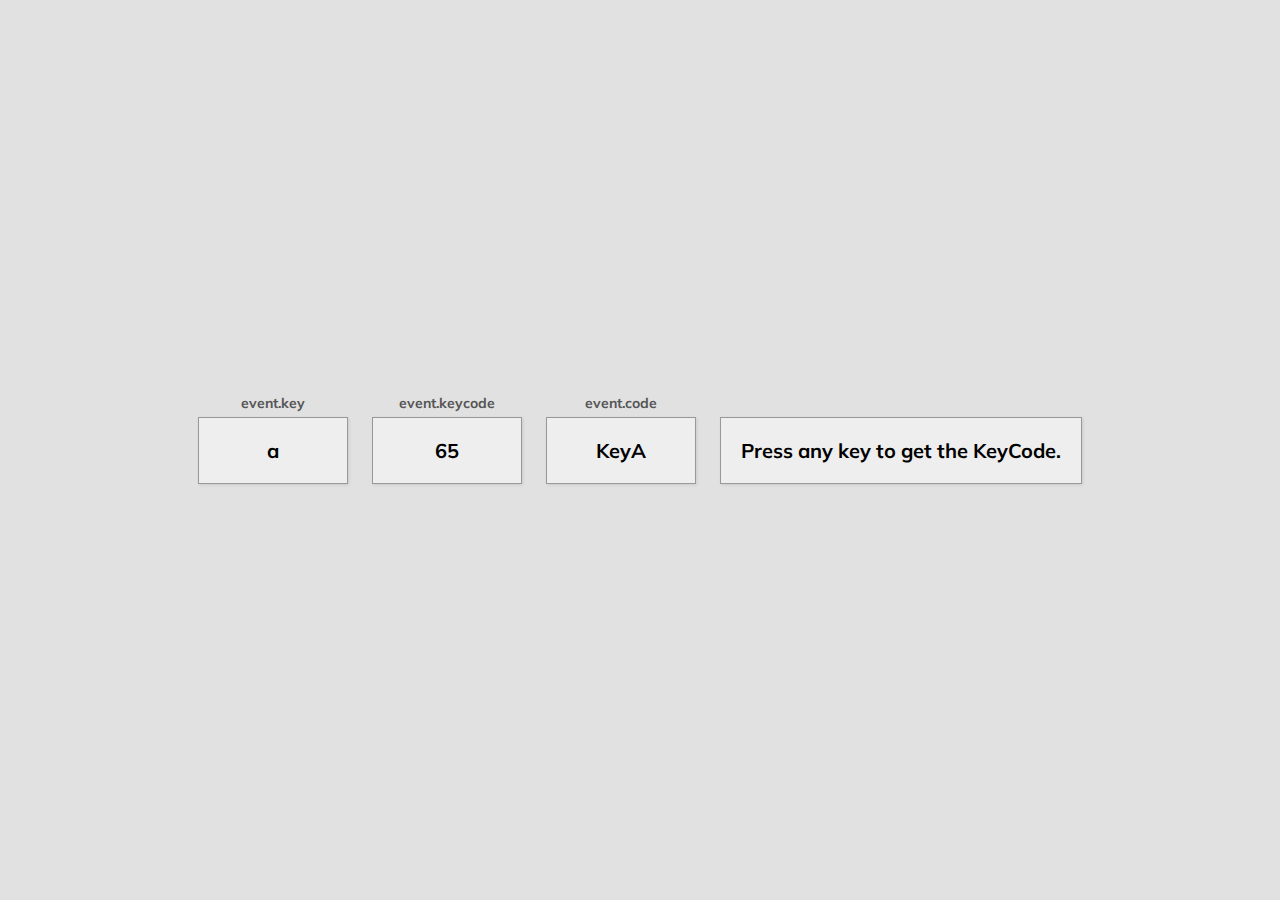
==== 11 - Event KeyCodes/index.html @ 4c284ce7 "adding new project and design" ====
<!DOCTYPE html>
<html lang="en">
<head>
  <meta charset="UTF-8">
  <meta name="viewport" content="width=device-width, initial-scale=1.0">
  <link rel="stylesheet" href="https://cdnjs.cloudflare.com/ajax/libs/font-awesome/5.15.1/css/all.min.css" integrity="sha512-+4zCK9k+qNFUR5X+cKL9EIR+ZOhtIloNl9GIKS57V1MyNsYpYcUrUeQc9vNfzsWfV28IaLL3i96P9sdNyeRssA==" crossorigin="anonymous" />
  <link rel="stylesheet" href="style.css">
  <title>Eveny Keycodes</title>
</head>
<body>
  <div id="inser">
    <div class="key">
      a
      <small>event.key</small>
    </div>

    <div class="key">
      65
      <small>event.keycode</small>
    </div>
    <div class="key">
      KeyA
      <small>event.code</small>
    </div>

    <div class="key">
      Press any key to get the KeyCode.
    </div>
  </div>
  
  
  <script src="script.js"></script>
</body>
</html>
---- 11 - Event KeyCodes/style.css ----
@import url('https://fonts.googleapis.com/css?family=Muli&display=swap');

* {
  box-sizing: border-box;
}

body {
  background-color: #e1e1e1;
  font-family: 'Muli', sans-serif;
  display: flex;

  align-items: center;
  justify-content: center;
  text-align: center;
  height: 100vh;
  overflow: hidden;
  margin: 0;
}

.key {
  border: 1px solid #999;
  background-color: #eee;
  box-shadow: 1px 1px 3px rgba(0, 0, 0, 0.1);
  display: inline-flex;
  align-items: center;
  font-size: 20px;
  font-weight: bold;
  padding: 20px;
  flex-direction: column;
  margin: 10px;
  min-width: 150px;
  position: relative;
}

.key small {
  position: absolute;
  top: -24px;
  left: 0px;
  text-align: center;
  width: 100%;
  color: #555;
  font-size: 14px;
}
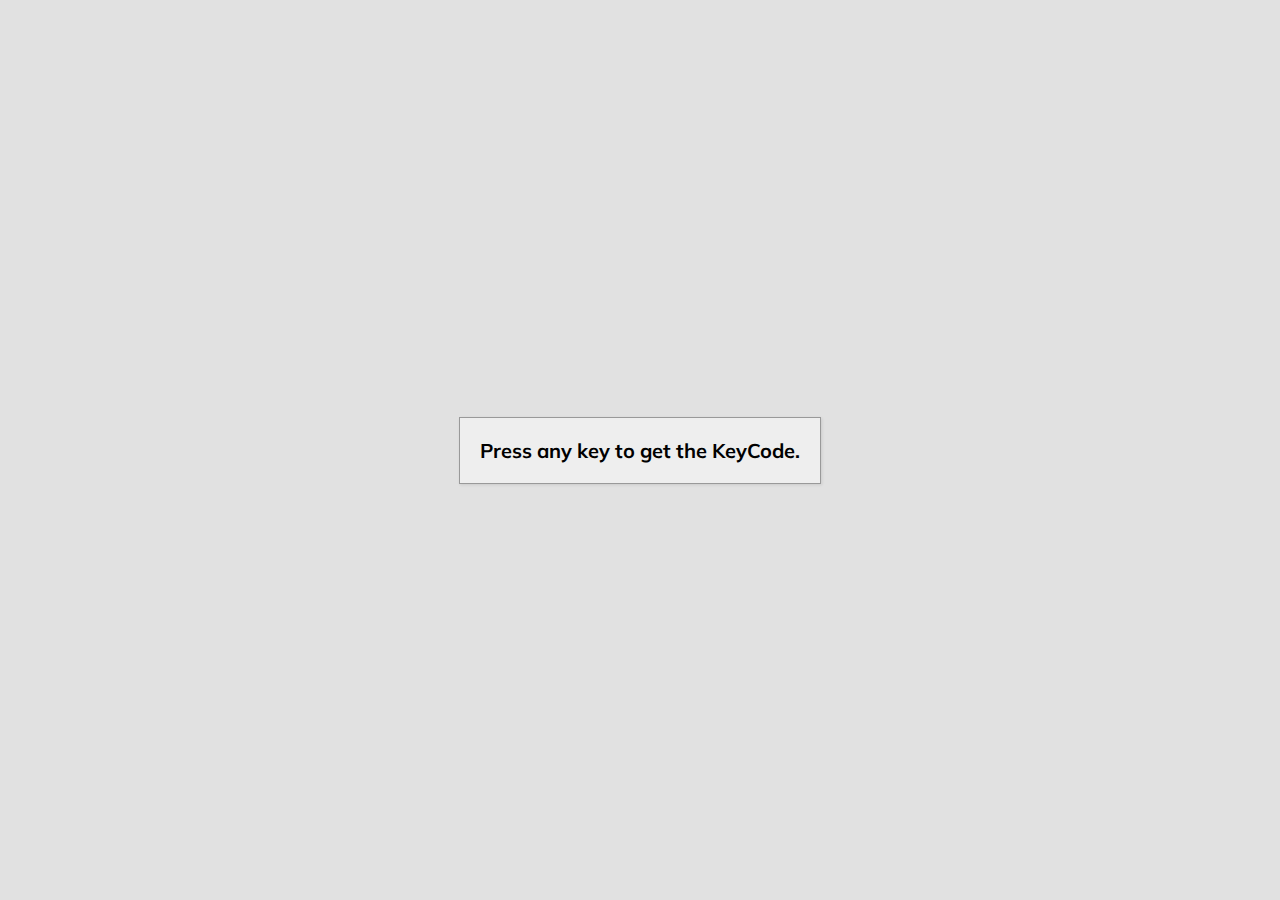
==== commit 4efe1e55: "key event code" ====
--- a/11 - Event KeyCodes/index.html
+++ b/11 - Event KeyCodes/index.html
@@ -8,20 +8,8 @@
   <title>Eveny Keycodes</title>
 </head>
 <body>
-  <div id="inser">
-    <div class="key">
-      a
-      <small>event.key</small>
-    </div>
-
-    <div class="key">
-      65
-      <small>event.keycode</small>
-    </div>
-    <div class="key">
-      KeyA
-      <small>event.code</small>
-    </div>
+  <div id="insert">
+   
 
     <div class="key">
       Press any key to get the KeyCode.
